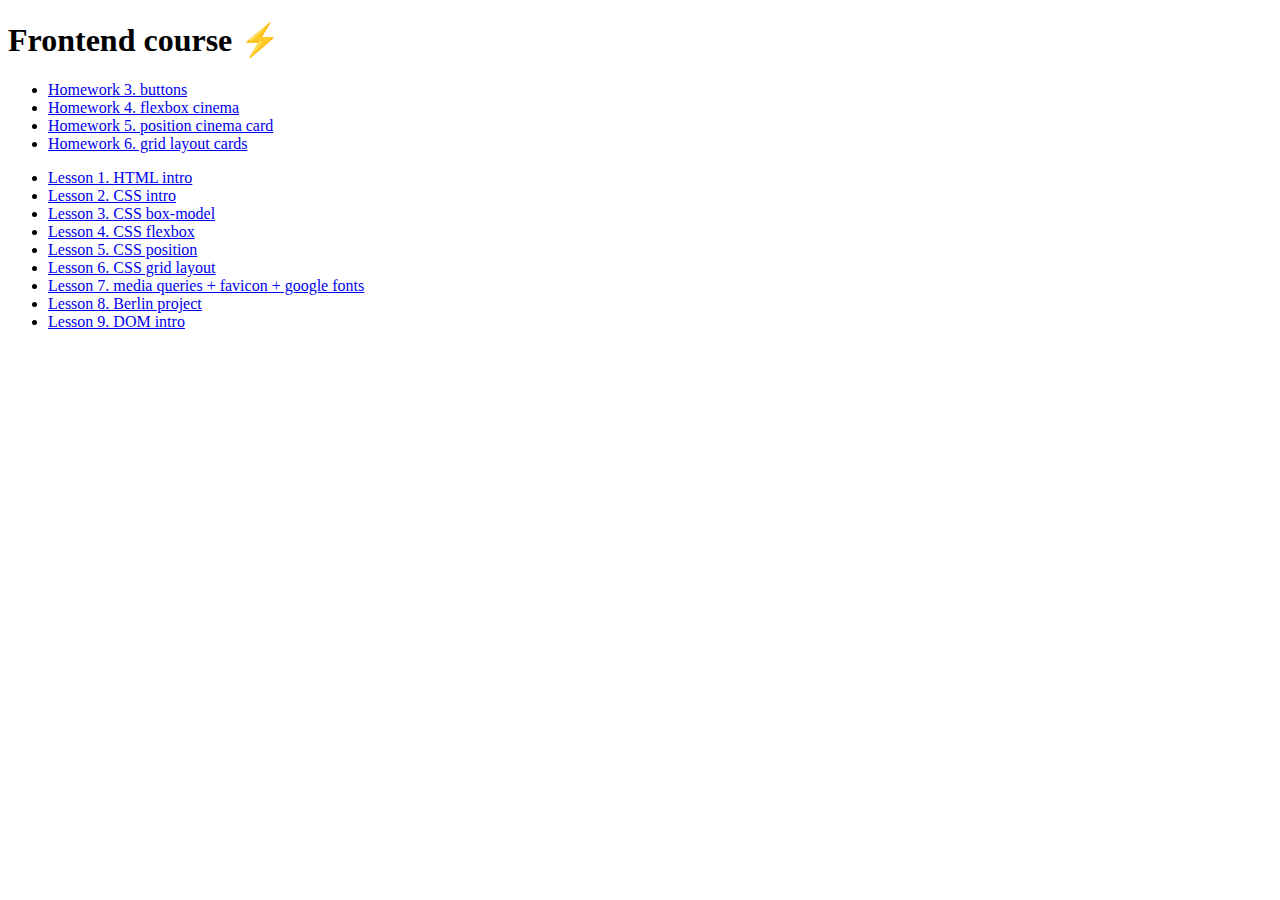
==== index.html @ f0274bf2 "Lesson" ====
<!DOCTYPE html>
<html lang="en">

  <head>
    <meta charset="UTF-8">
    <meta name="viewport" content="width=device-width, initial-scale=1.0">
    <title>Frontend course ⚡️</title>
  </head>

  <body>
    <h1>Frontend course ⚡️</h1>
    <ul>
      <li><a href="homeworks/homework_03/index.html">Homework 3. buttons</a></li>
      <li><a href="homeworks/homework_04/index.html">Homework 4. flexbox cinema</a></li>
      <li><a href="homeworks/homework_05/index.html">Homework 5. position cinema card</a></li>
      <li><a href="homeworks/homework_05/index.html">Homework 6. grid layout cards</a></li>
    </ul>
    <ul>
      <li><a href="lessons/lesson_01/index.html">Lesson 1. HTML intro</a></li>
      <li><a href="lessons/lesson_02/index.html">Lesson 2. CSS intro</a></li>
      <li><a href="lessons/lesson_03/index.html">Lesson 3. CSS box-model</a></li>
      <li><a href="lessons/lesson_04/index.html">Lesson 4. CSS flexbox</a></li>
      <li><a href="lessons/lesson_05/index.html">Lesson 5. CSS position</a></li>
      <li><a href="lessons/lesson_06/index.html">Lesson 6. CSS grid layout</a></li>
      <li><a href="lessons/lesson_07/index.html">Lesson 7. media queries + favicon + google fonts</a></li>
      <li><a href="lessons/lesson_08/index.html">Lesson 8. Berlin project</a></li>
      <li><a href="lessons/lesson_09/index.html">Lesson 9. DOM intro</a></li>


    </ul>

  </body>

</html>
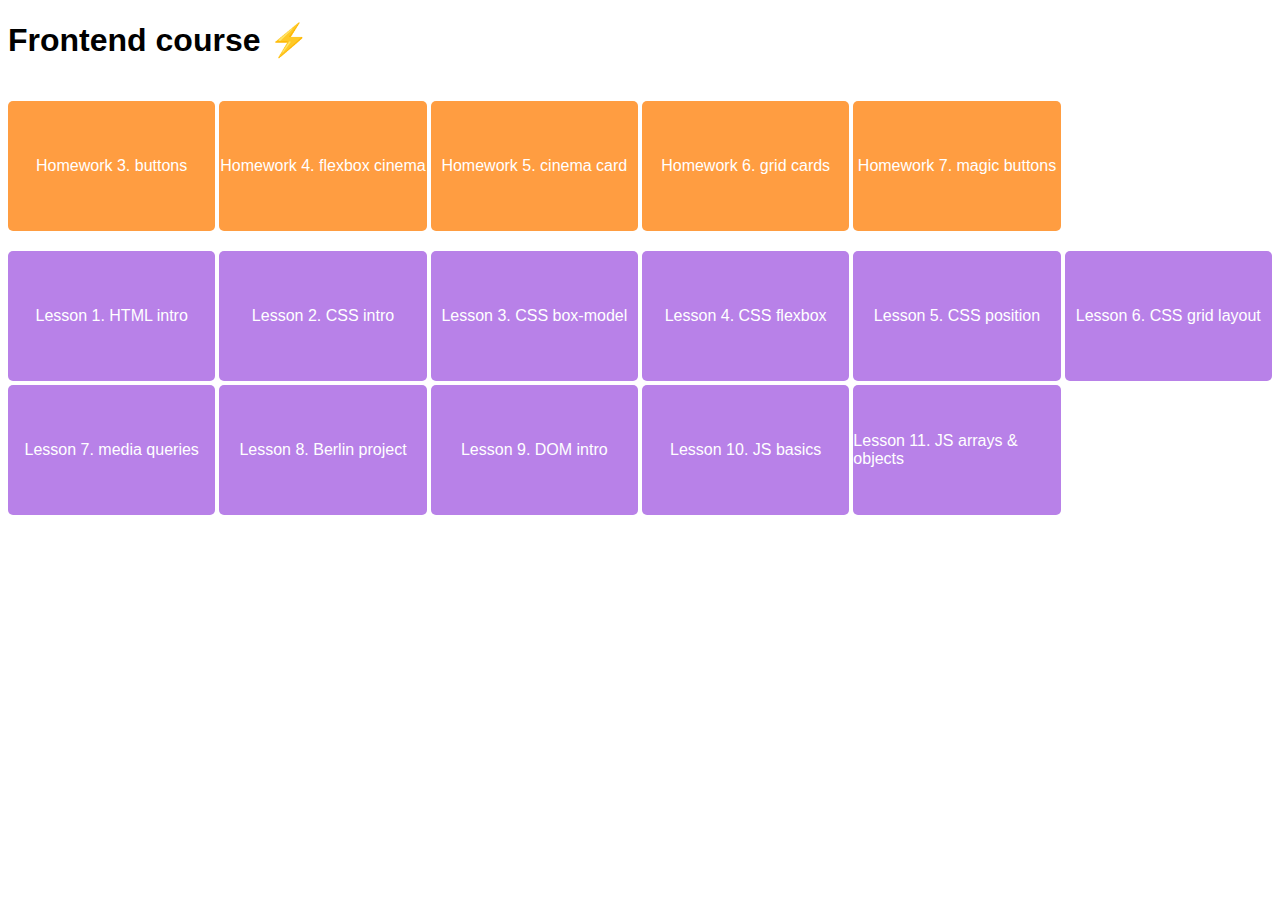
==== commit 809cd803: "hm1" ====
--- a/index.html
+++ b/index.html
@@ -4,30 +4,71 @@
   <head>
     <meta charset="UTF-8">
     <meta name="viewport" content="width=device-width, initial-scale=1.0">
+    <link rel="stylesheet" href="style.css">
     <title>Frontend course ⚡️</title>
   </head>
 
   <body>
     <h1>Frontend course ⚡️</h1>
-    <ul>
-      <li><a href="homeworks/homework_03/index.html">Homework 3. buttons</a></li>
-      <li><a href="homeworks/homework_04/index.html">Homework 4. flexbox cinema</a></li>
-      <li><a href="homeworks/homework_05/index.html">Homework 5. position cinema card</a></li>
-      <li><a href="homeworks/homework_05/index.html">Homework 6. grid layout cards</a></li>
-    </ul>
-    <ul>
-      <li><a href="lessons/lesson_01/index.html">Lesson 1. HTML intro</a></li>
-      <li><a href="lessons/lesson_02/index.html">Lesson 2. CSS intro</a></li>
-      <li><a href="lessons/lesson_03/index.html">Lesson 3. CSS box-model</a></li>
-      <li><a href="lessons/lesson_04/index.html">Lesson 4. CSS flexbox</a></li>
-      <li><a href="lessons/lesson_05/index.html">Lesson 5. CSS position</a></li>
-      <li><a href="lessons/lesson_06/index.html">Lesson 6. CSS grid layout</a></li>
-      <li><a href="lessons/lesson_07/index.html">Lesson 7. media queries + favicon + google fonts</a></li>
-      <li><a href="lessons/lesson_08/index.html">Lesson 8. Berlin project</a></li>
-      <li><a href="lessons/lesson_09/index.html">Lesson 9. DOM intro</a></li>
 
 
-    </ul>
+    <div class='lessonContainer'>
+      <div class='gridContainer'>
+        <a href='homeworks/homework_03/index.html'>
+          <div class="gridContainer_home">Homework 3. buttons</div>
+        </a>
+        <a href='homeworks/homework_04/index.html'>
+          <div class="gridContainer_home">Homework 4. flexbox cinema</div>
+        </a>
+        <a href='homeworks/homework_05/index.html'>
+          <div class="gridContainer_home">Homework 5. cinema card</div>
+        </a>
+        <a href='homeworks/homework_05/index.html'>
+          <div class="gridContainer_home">Homework 6. grid cards</div>
+        </a>
+        <a href='homeworks/homework_05/index.html'>
+          <div class="gridContainer_home">Homework 7. magic buttons</div>
+        </a>
+      </div>
+    </div>
+    <div class='lessonContainer'>
+      <div class='gridContainer'>
+        <a href='lessons/lesson_01/index.html'>
+          <div>Lesson 1. HTML intro</div>
+        </a>
+        <a href='lessons/lesson_02/index.html'>
+          <div>Lesson 2. CSS intro</div>
+        </a>
+        <a href='lessons/lesson_03/index.html'>
+          <div>Lesson 3. CSS box-model</div>
+        </a>
+        <a href='lessons/lesson_04/index.html'>
+          <div>Lesson 4. CSS flexbox</div>
+        </a>
+        <a href='lessons/lesson_05/index.html'>
+          <div>Lesson 5. CSS position</div>
+        </a>
+        <a href='lessons/lesson_06/index.html'>
+          <div>Lesson 6. CSS grid layout</div>
+        </a>
+        <a href='lessons/lesson_07/index.html'>
+          <div>Lesson 7. media queries</div>
+        </a>
+        <a href='lessons/lesson_08/index.html'>
+          <div>Lesson 8. Berlin project</div>
+        </a>
+        <a href='lessons/lesson_09/index.html'>
+          <div>Lesson 9. DOM intro</div>
+        </a>
+        <a href='lessons/lesson_10/index.html'>
+          <div>Lesson 10. JS basics</div>
+        </a>
+        <a href='lessons/lesson_11/index.html'>
+          <div>Lesson 11. JS arrays & objects</div>
+        </a>
+
+      </div>
+    </div>
 
   </body>
 
--- a/style.css
+++ b/style.css
@@ -0,0 +1,56 @@
+* {
+  font-family: 'Roboto', sans-serif;
+}
+
+.lessonContainer {
+  padding-top: 20px;
+}
+
+.lessonList {
+  padding-left: 15px;
+}
+
+.lessonList a {
+  color: black;
+  text-decoration: none;
+}
+
+.lessonList a:hover {
+  text-decoration: underline;
+}
+
+.gridContainer {
+  display: grid;
+  gap: 4px;
+  grid-template-columns: repeat(auto-fill, minmax(200px, 1fr));
+  grid-auto-rows: 130px;
+}
+
+.gridContainer a {
+  text-decoration: none;
+}
+
+
+.gridContainer div {
+  width: 100%;
+  height: 100%;
+  color: white;
+  display: flex;
+  justify-content: center;
+  align-items: center;
+  background-color: rgb(184, 129, 232);
+  border-radius: 5px;
+  cursor: pointer;
+}
+
+.gridContainer div:hover {
+  background-color: rgb(222, 185, 255);
+}
+
+.gridContainer .gridContainer_home {
+  background-color: rgb(255, 157, 65);
+}
+
+.gridContainer .gridContainer_home:hover {
+  background-color: rgb(255, 199, 147);
+}
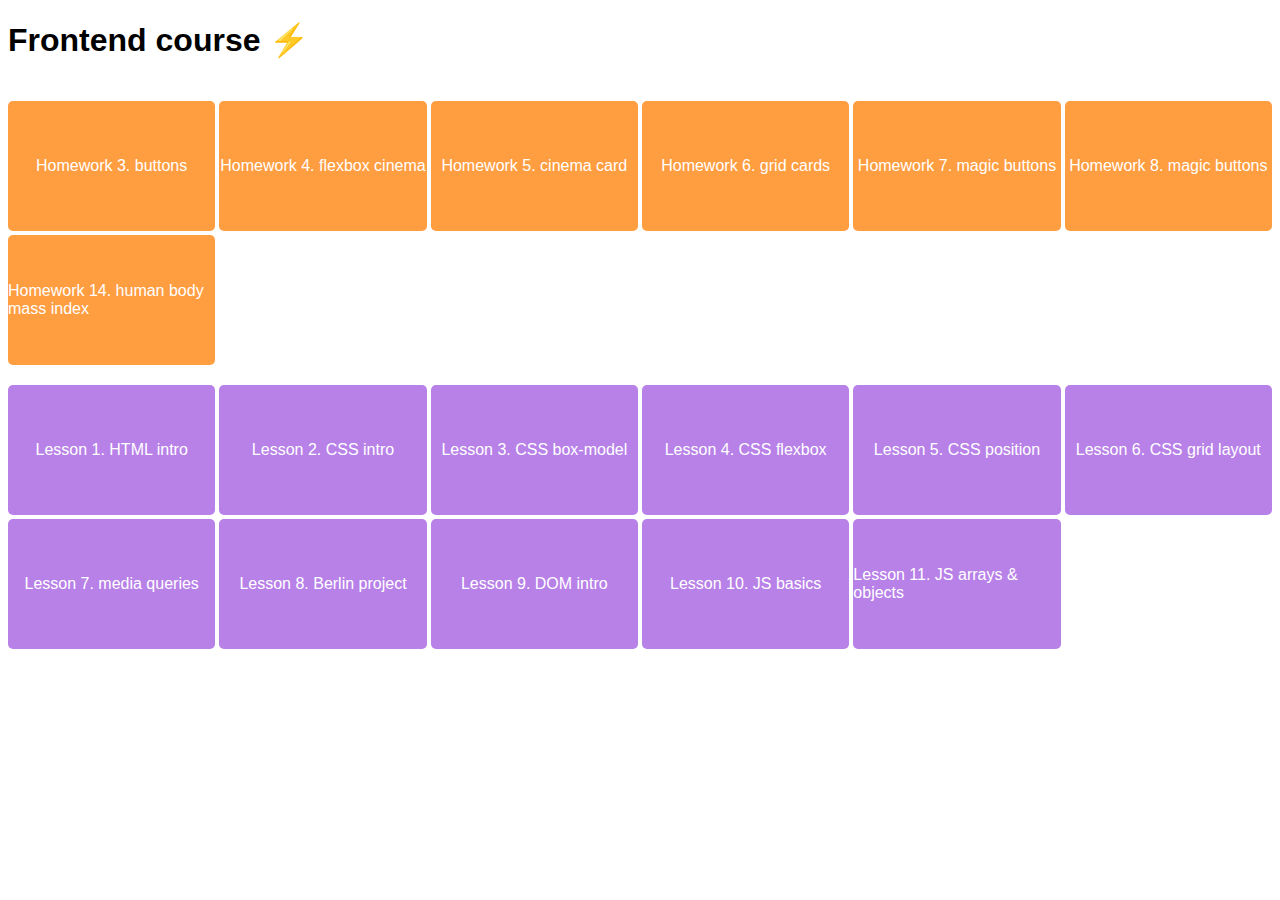
==== commit 6ee46e6b: "human body mass index" ====
--- a/index.html
+++ b/index.html
@@ -26,8 +26,14 @@
         <a href='homeworks/homework_05/index.html'>
           <div class="gridContainer_home">Homework 6. grid cards</div>
         </a>
-        <a href='homeworks/homework_05/index.html'>
+        <a href='homeworks/homework_05/index.html'>   
           <div class="gridContainer_home">Homework 7. magic buttons</div>
+        </a>
+        <a href='homeworks/homework_08/index.html'>
+          <div class="gridContainer_home">Homework 8. magic buttons</div>
+        </a>
+        <a href='homeworks/hommework_14/index.html'>
+          <div class="gridContainer_home">Homework 14. human body mass index</div>
         </a>
       </div>
     </div>
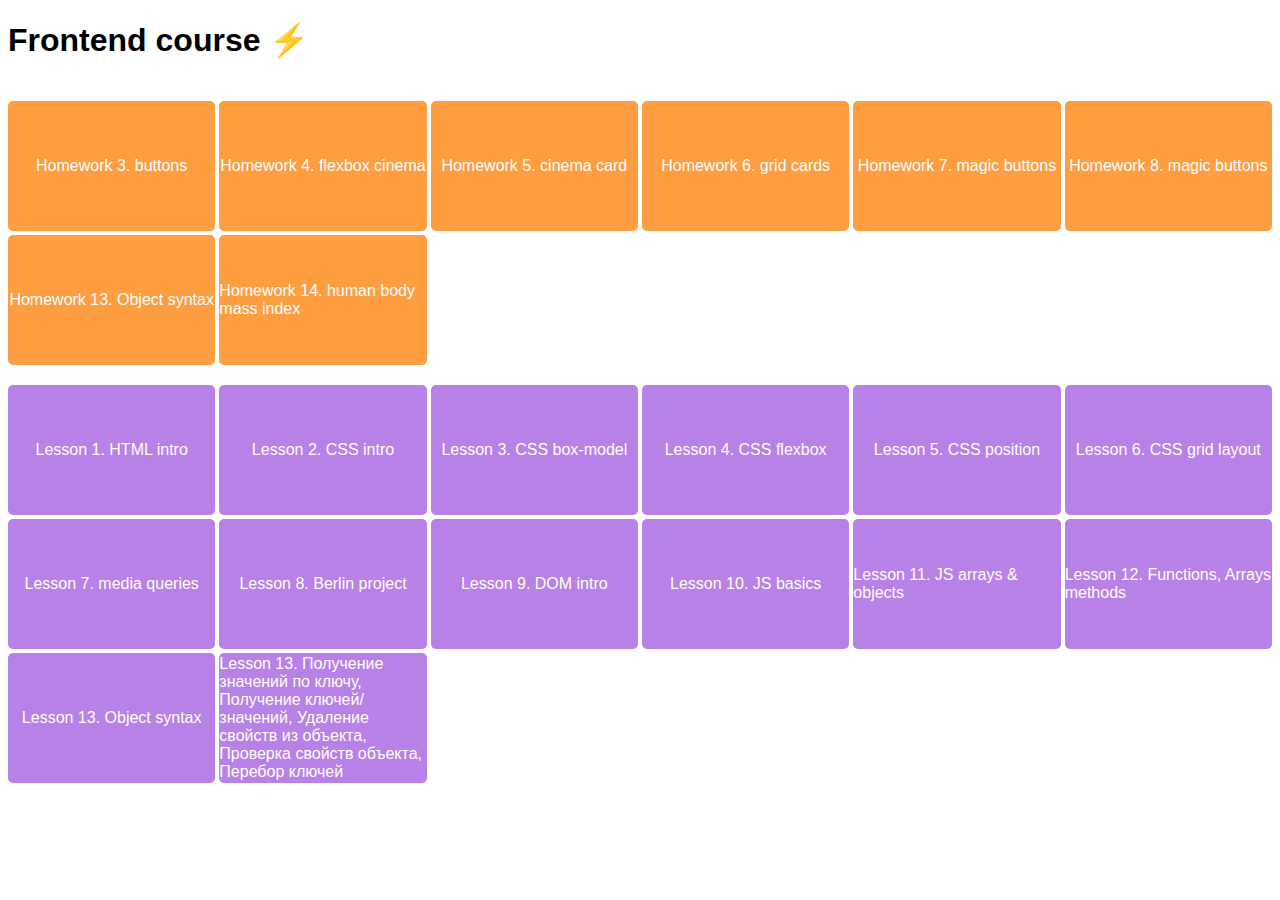
==== commit d775aa62: "new" ====
--- a/index.html
+++ b/index.html
@@ -31,6 +31,9 @@
         </a>
         <a href='homeworks/homework_08/index.html'>
           <div class="gridContainer_home">Homework 8. magic buttons</div>
+        </a>
+        <a href='homeworks/hommework_13/index.js'>
+          <div class="gridContainer_home">Homework 13. Object syntax</div>
         </a>
         <a href='homeworks/hommework_14/index.html'>
           <div class="gridContainer_home">Homework 14. human body mass index</div>
@@ -72,6 +75,15 @@
         <a href='lessons/lesson_11/index.html'>
           <div>Lesson 11. JS arrays & objects</div>
         </a>
+        <a href='lessons/lesson_12/index.html'>
+          <div>Lesson 12. Functions, Arrays methods</div>
+        </a>
+        <a href='lessons/lesson_13/example_01/main.js'>
+          <div>Lesson 13. Object syntax</div>
+        </a>
+        <a href='lessons/lesson_13/example_02/main.js'>
+          <div>Lesson 13. Получение значений по ключу, Получение ключей/значений, Удаление свойств из объекта, Проверка свойств объекта, Перебор ключей</div>
+        </a>
 
       </div>
     </div>
